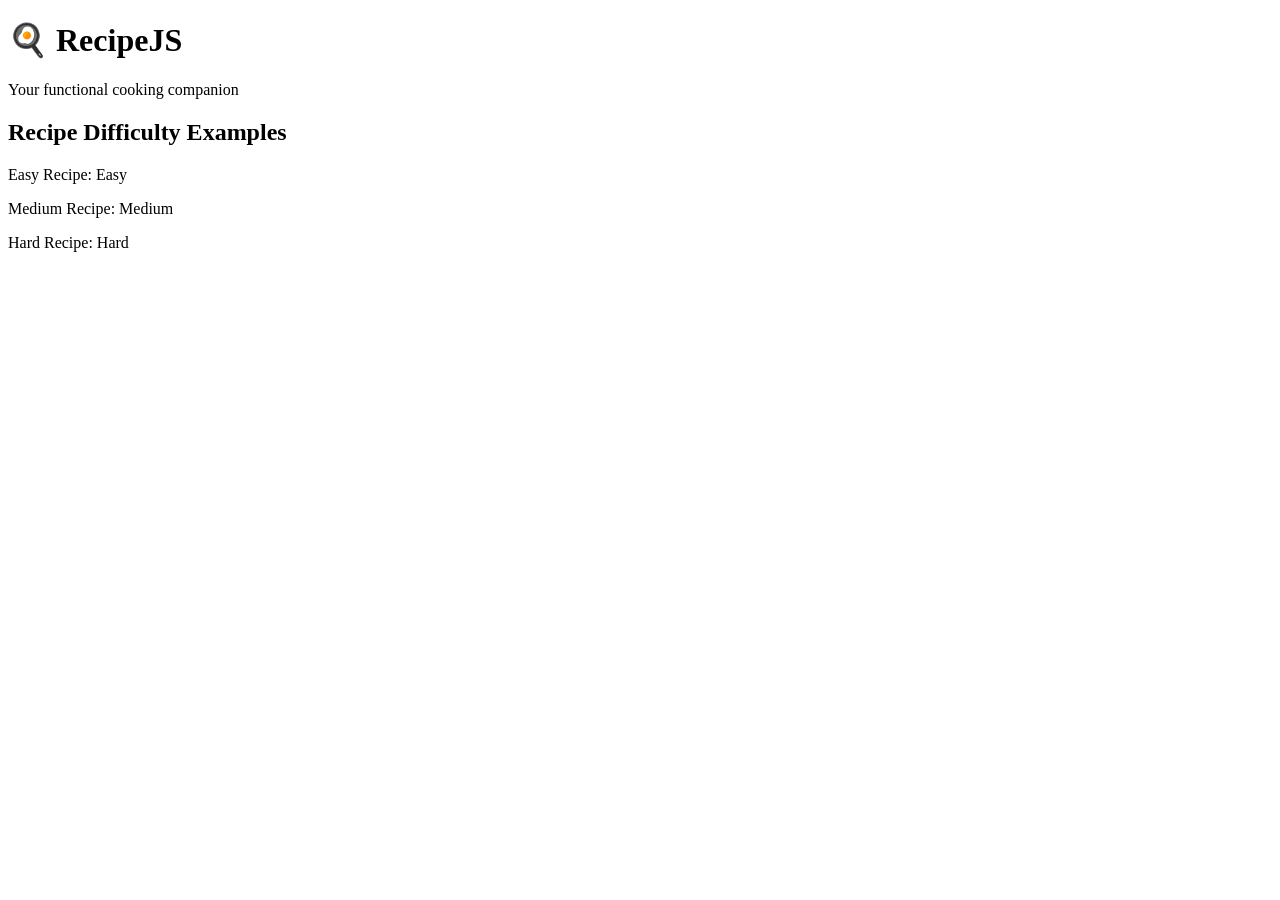
==== index.html @ 44b0af66 "Initial commit with project files" ====
<!DOCTYPE html>
<html lang="en">
<head>
    <meta charset="UTF-8">
    <meta name="viewport" content="width=device-width, initial-scale=1.0">
    <title>RecipeJS - Your Functional Cooking Companion</title>
    <link rel="stylesheet" href="styles.css">
</head>
<body>
    
    <header>
        <h1>🍳 RecipeJS</h1>
        <p>Your functional cooking companion</p>
    </header>
    
    <main>
        <div id = "recipe-container">
          <h2>Recipe Difficulty Examples</h2>
          <p>
            Easy Recipe:
            <span class="difficulty easy">Easy</span>
          </p>  <!-- Recipe cards will be rendered here by JavaScript -->
          
          <p>
            Medium Recipe:
            <span class="difficulty medium">Medium</span>
          </p>

          <p>
            Hard Recipe:
            <span class="difficulty hard">Hard</span>
          </p>
        </div>
    </main>

    <script src="script.js"></script>
</body>
</html>
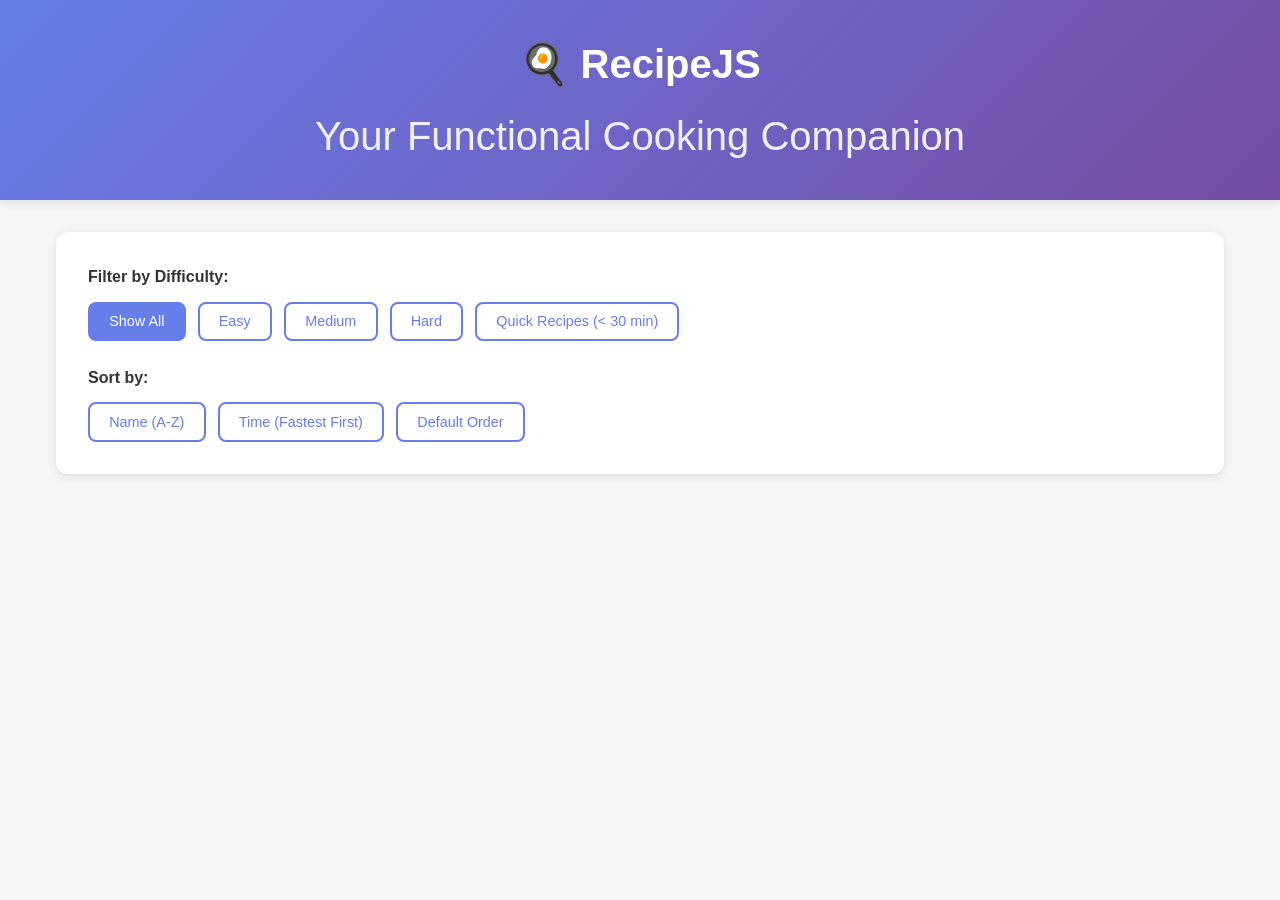
==== commit e513505c: "Updated README with new introduction details" ====
--- a/index.html
+++ b/index.html
@@ -4,35 +4,51 @@
     <meta charset="UTF-8">
     <meta name="viewport" content="width=device-width, initial-scale=1.0">
     <title>RecipeJS - Your Functional Cooking Companion</title>
-    <link rel="stylesheet" href="styles.css">
+    <!-- TODO: Link your CSS file here -->
+     <link rel = "stylesheet" href = "styles.css">
 </head>
 <body>
     
-    <header>
+    <!-- TODO: Add header section -->
+     <header>
         <h1>🍳 RecipeJS</h1>
-        <p>Your functional cooking companion</p>
-    </header>
+        <p>Your Functional Cooking Companion</p>
+     </header>
     
-    <main>
+    <!-- TODO: Add main section -->
+     <main>
+        <!-- NEW: Controls Section -->
+    <section class="controls">
+        <!-- Filter Buttons -->
+        <div class="filter-group">
+            <h3>Filter by Difficulty:</h3>
+            <div class="button-group">
+                <button class="filter-btn active" data-filter="all">Show All</button>
+                <button class="filter-btn" data-filter="easy">Easy</button>
+                <button class="filter-btn" data-filter="medium">Medium</button>
+                <button class="filter-btn" data-filter="hard">Hard</button>
+                <button class="filter-btn" data-filter="quick">Quick Recipes (< 30 min)</button>
+            </div>
+        </div>
+
+        <!-- Sort Buttons -->
+        <div class="sort-group">
+            <h3>Sort by:</h3>
+            <div class="button-group">
+                <button class="sort-btn" data-sort="name">Name (A-Z)</button>
+                <button class="sort-btn" data-sort="time">Time (Fastest First)</button>
+                <button class="sort-btn" data-sort="none">Default Order</button>
+            </div>
+        </div>
+    </section>
+
+    <!-- Existing Recipe Container -->
         <div id = "recipe-container">
-          <h2>Recipe Difficulty Examples</h2>
-          <p>
-            Easy Recipe:
-            <span class="difficulty easy">Easy</span>
-          </p>  <!-- Recipe cards will be rendered here by JavaScript -->
-          
-          <p>
-            Medium Recipe:
-            <span class="difficulty medium">Medium</span>
-          </p>
-
-          <p>
-            Hard Recipe:
-            <span class="difficulty hard">Hard</span>
-          </p>
+            <!-- Recipe cards will be rendered here by JavaScript -->
         </div>
-    </main>
-
-    <script src="script.js"></script>
+     </main>
+    
+    <!-- TODO: Link your JavaScript file here -->
+        <script src = "app.js"></script>
 </body>
 </html>
--- a/styles.css
+++ b/styles.css
@@ -0,0 +1,181 @@
+* {
+    margin: 0;
+    padding: 0;
+    box-sizing: border-box;
+}
+
+body {
+    font-family: 'Segoe UI', Tahoma, Geneva, Verdana, sans-serif;
+    background-color: #f5f5f5;
+    color: #333;
+    line-height: 1.6;
+}
+
+/* Header */
+header {
+    background: linear-gradient(135deg, #667eea 0%, #764ba2 100%);
+    color: white;
+    text-align: center;
+    padding: 2rem 1rem;
+    box-shadow: 0 2px 10px rgba(0,0,0,0.1);
+}
+
+header h1 {
+    font-size: 2.5rem;
+    margin-bottom: 0.5rem;
+}
+
+header p {
+    font-size: 2.5rem;
+    opacity: 0.9;
+}
+
+main {
+    max-width: 1200px;
+    margin: 2rem auto;
+    padding: 0 1rem;
+}
+
+/* Recipe Container - Flexbox Grid */
+#recipe-container {
+    display: flex;
+    flex-wrap: wrap;
+    gap: 1.5rem;
+    justify-content: center;
+}
+
+/* Recipe Card */
+.recipe-card {
+    background: white;
+    border-radius: 12px;
+    box-shadow: 0 4px 6px rgba(0,0,0,0.1);
+    padding: 1.5rem;
+    width: 300px;
+    transition: transform 0.3s ease, box-shadow 0.3s ease;
+}
+
+.recipe-card:hover {
+    transform: translateY(-5px);
+    box-shadow: 0 8px 15px rgba(0,0,0,0.2);
+}
+
+.recipe-card h3 {
+    color: #667eea;
+    font-size: 1.5rem;
+    margin-bottom: 0.5rem;
+}
+
+.recipe-meta {
+    display: flex;
+    gap: 1rem;
+    margin: 0.75rem 0;
+    font-size: 0.9rem;
+    color: #666;
+}
+
+.recipe-card p {
+    color: #555;
+    line-height: 1.5;
+}
+
+.difficulty {
+    padding: 0.25rem 0.75rem;
+    border-radius: 20px;
+    font-size: 0.85rem;
+    font-weight: bold;
+}
+
+.difficulty.easy {
+    /* TODO: Add green background and dark green text */
+    background-color: #d4edda;
+    color: #155724;
+}
+
+.difficulty.medium {
+    /* TODO: Add yellow background and dark yellow text */
+    background-color: #fff3cd;
+    color: #856404;
+    /* Use: background #fff3cd, color #856404 */
+}
+
+.difficulty.hard {
+    /* TODO: Add red background and dark red text */
+        background-color: #f8d7da;
+        color: #721c24;
+    /* Use: background #f8d7da, color #721c24 */
+}
+
+/* Controls Section */
+.controls {
+    background: white;
+    border-radius: 12px;
+    padding: 2rem;
+    margin-bottom: 2rem;
+    box-shadow: 0 2px 8px rgba(0,0,0,0.1);
+}
+
+.filter-group,
+.sort-group {
+    margin-bottom: 1.5rem;
+}
+
+.filter-group:last-child,
+.sort-group:last-child {
+    margin-bottom: 0;
+}
+
+.controls h3 {
+    color: #333;
+    font-size: 1rem;
+    margin-bottom: 0.75rem;
+    font-weight: 600;
+}
+
+.button-group {
+    display: flex;
+    flex-wrap: wrap;
+    gap: 0.75rem;
+}
+
+/* Filter and Sort Buttons */
+.filter-btn,
+.sort-btn {
+    padding: 0.6rem 1.2rem;
+    border: 2px solid #667eea;
+    background: white;
+    color: #667eea;
+    border-radius: 8px;
+    font-size: 0.9rem;
+    font-weight: 500;
+    cursor: pointer;
+    transition: all 0.3s ease;
+}
+
+.filter-btn:hover,
+.sort-btn:hover {
+    background: #f0f2ff;
+    transform: translateY(-2px);
+}
+
+.filter-btn.active,
+.sort-btn.active {
+    background: #667eea;
+    color: white;
+}
+
+.filter-btn:active,
+.sort-btn:active {
+    transform: translateY(0);
+}
+
+/* Responsive adjustments */
+@media (max-width: 768px) {
+    .button-group {
+        flex-direction: column;
+    }
+    
+    .filter-btn,
+    .sort-btn {
+        width: 100%;
+    }
+}
